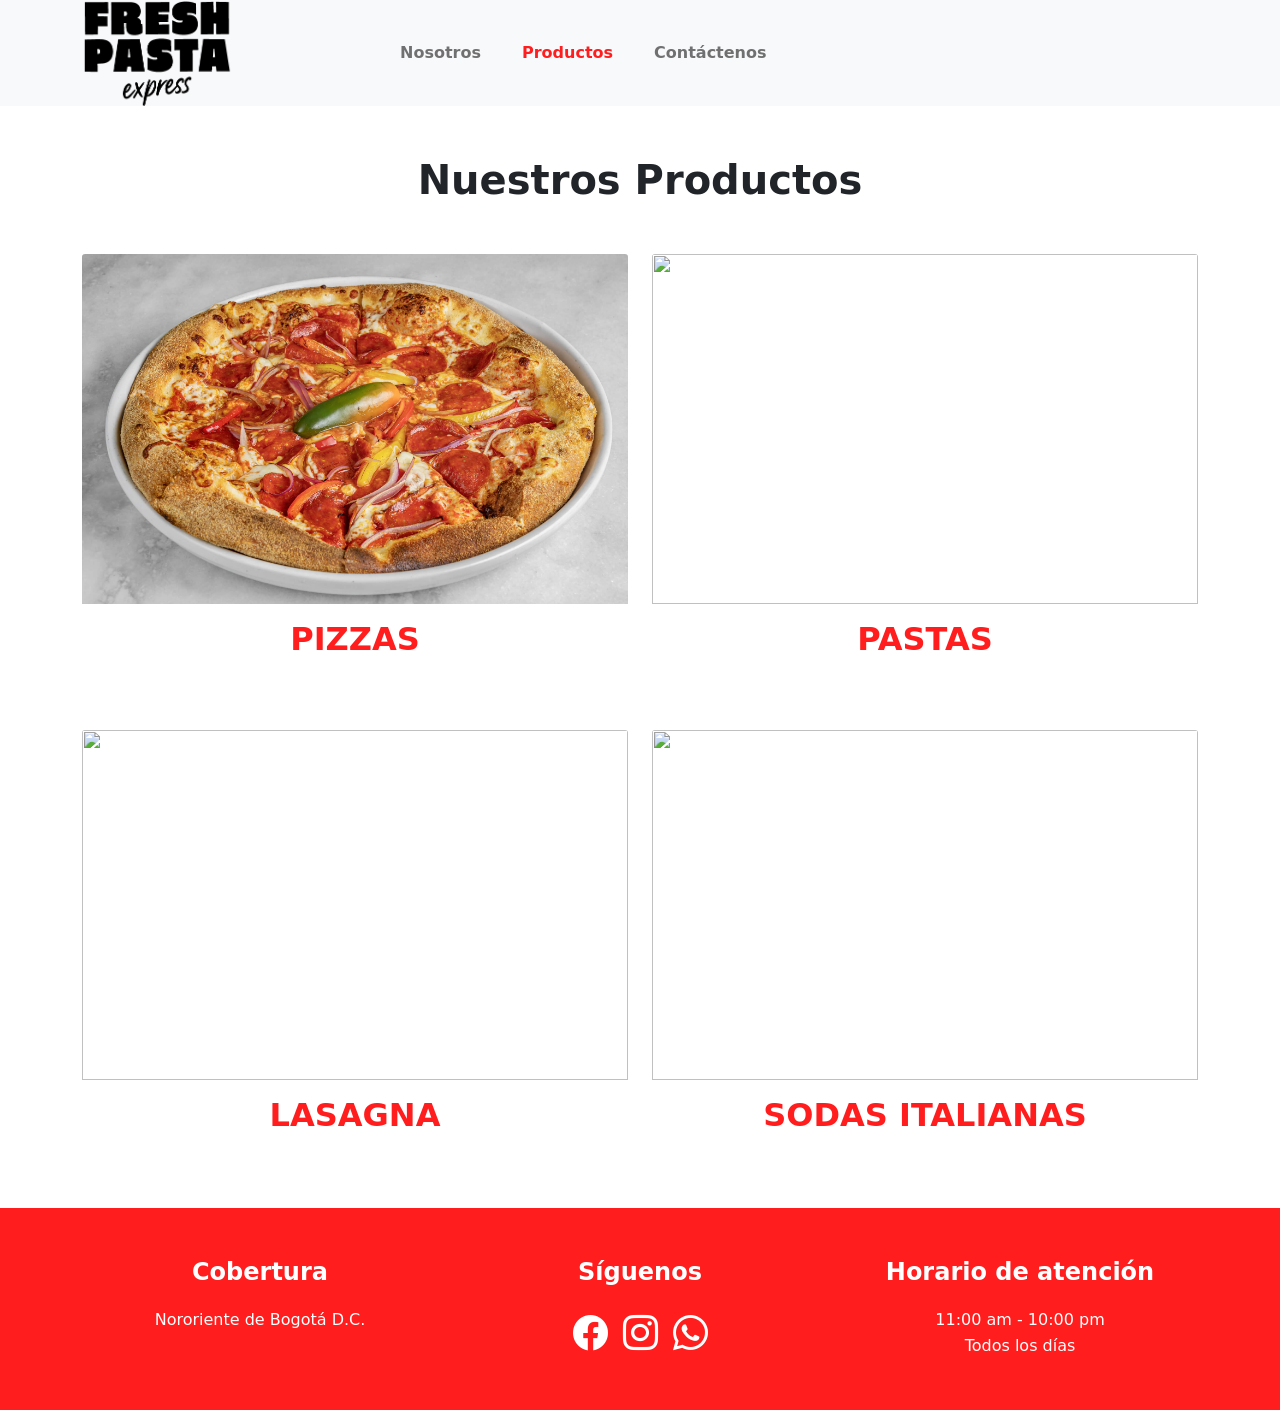
==== productos.html @ e544b65a "Add files via upload" ====
<!DOCTYPE html>
<html>
<head>
	<meta charset="utf-8">
	<meta name="viewport" content="width=device-width, initial-scale=1">
	<link rel="stylesheet" type="text/css" href="css/bootstrap.min.css">
	<link rel="stylesheet" type="text/css" href="css/estilos.css">
	<link rel="stylesheet"href="https://cdn.jsdelivr.net/npm/bootstrap-icons@1.11.3/font/bootstrap-icons.min.css">
	<title>Actividad Contextualización</title>
</head>

<body>

    <!-- Navbar -->
    <header>

    <div class="container">

        <div class="row align-items-center">

            <div class="col-lg-3">

               <img
				src="images/Logo_Fresh.png"
				alt="Fresh Pasta Express"
				class="img-fluid logo">

            </div>

            <div class="col-lg-9">

                <nav class="navbar navbar-expand-lg navbar-light">

                    <button
                    class="navbar-toggler"
                    type="button"
                    data-bs-toggle="collapse"
                    data-bs-target="#navbarNav">

                        <span class="navbar-toggler-icon"></span>

                    </button>

                    <div class="collapse navbar-collapse"
                    id="navbarNav">

                        <ul class="navbar-nav">

                            <li class="nav-item">
                                <a class="nav-link" href="index.html">
                                    Nosotros
                                </a>
                            </li>

                            <li class="nav-item">
                                <a class="nav-link active" href="productos.html">
                                        Productos
                                </a>

                            </li>

                            <li class="nav-item">
                                <a class="nav-link" href="contactenos.html">
                                    Contáctenos
                                </a>
                            </li>

                        </ul>

                    </div>

                </nav>

            </div>

        </div>

    </div>

</header>

   

<section id="productos">

    <div class="container">

        <div class="row">

            <div class="col-12">

                <h1 class="titulo-productos text-center">
                    Nuestros Productos
                </h1>

            </div>

        </div>

        <div class="row">

            <!-- Pizza -->

            <div class="col-md-6">

                <div class="card producto">

                    <img src="images/pizza.jpg"
                    class="card-img-top">

                    <div class="card-body text-center">

                        <h2>PIZZAS</h2>

                    </div>

                </div>

            </div>

            <!-- Pasta -->

            <div class="col-md-6">

                <div class="card producto">

                    <img src="images/Pasta.jpg"
                    class="card-img-top">

                    <div class="card-body text-center">

                        <h2>PASTAS</h2>

                    </div>

                </div>

            </div>

        </div>

        <div class="row mt-5">

            <!-- Lasagna -->

            <div class="col-md-6">

                <div class="card producto">

                    <img src="images/lasagna.jpg"
                    class="card-img-top">

                    <div class="card-body text-center">

                        <h2>LASAGNA</h2>

                    </div>

                </div>

            </div>

            <!-- Bebidas -->

            <div class="col-md-6">

                <div class="card producto">

                    <img src="images/bebidas.jpg"
                    class="card-img-top">

                    <div class="card-body text-center">

                        <h2>SODAS ITALIANAS</h2>

                    </div>

                </div>

            </div>

        </div>

    </div>

</section>

























    <!-- Footer -->
   <footer id="footer">

    <div class="container">

        <div class="row text-center">

            <!-- Cobertura -->

            <div class="col-md-4">

                <h4>Cobertura</h4>

                <p>
                    Nororiente de Bogotá D.C.
                </p>

            </div>

            <!-- Redes -->

            <div class="col-md-4">

                <h4>Síguenos</h4>

                <div class="redes">

    <a href="#">
        <i class="bi bi-facebook"></i>
    </a>

    <a href="#">
        <i class="bi bi-instagram"></i>
    </a>

    <a href="#">
        <i class="bi bi-whatsapp"></i>
    </a>

</div>

            </div>

            <!-- Horarios -->

            <div class="col-md-4">

                <h4>Horario de atención</h4>

                <p>
                    11:00 am - 10:00 pm<br>
                    Todos los días
                </p>

            </div>

        </div>

    </div>

</footer>

<script src="js/bootstrap.min.js"></script>

</body>
</html>
---- css/estilos.css ----
header {
    background-color:#f8f9fa ;

}


.logo{
    max-width: 150px;
}

.nav-link{
    margin-left: 25px;
    font-weight: 600;
}

#hero{
    padding-top: 50px;
    padding-bottom: 30px;
}

#hero h1{
    font-size: 3rem;
    font-weight: 700;
    line-height: 1.2;
}

.btn-danger{
    margin-top: 30px;
    padding: 12px 30px;
    font-weight: 700;
}

.hero-imagen{

    position: relative;

}

.hero-imagen::after{

    content:"";
    position:absolute;
    width:300px;
    height:500px;
    background:#ff1d1d;
    right:-60px;
    top:-40px;
    z-index:1;

}

.hero-imagen img{
    position:relative;
    z-index:2;

}

#nosotros{
    padding-top:30px;
    padding-bottom:80px;
}


.tarjeta-nosotros{
    border:none;
    padding:20px;
    box-shadow:0px 4px 12px rgba(0,0,0,.15);
    min-height:320px;
}


.titulo-rojo{

    color:#ff1d1d;
    font-weight:800;
    margin-bottom:25px;
}


.tarjeta-nosotros p{
    line-height:1.8;
    font-size:1.1rem;

}


.tarjeta-nosotros:hover{
    transform:translateY(-5px);
    transition:.3s;

}



#beneficios{
    padding-top:40px;
    padding-bottom:40px;

}


.beneficio img{
    width:100%;
    height:300px;
    object-fit:cover;

}


.beneficio h2{
    margin-top:20px;
    font-size:2rem;

}





.beneficio{
    transition:0.3s;
}


.beneficio:hover{
    transform:translateY(-10px);

}




#footer{
    background:#ff1d1d;
    color:white;
    padding-top:50px;
    padding-bottom:50px;

}


#footer h4{
    font-weight:700;
    margin-bottom:20px;

}

#footer p{
    margin:0;
    line-height:1.6;

}


.redes{
    display:flex;
    justify-content:center;
    gap:15px;

}

.redes a{
    color:white;
    font-size:35px;
    transition:.3s;

}

.redes a:hover{
    color:#000;
    transform:scale(1.15);

}


#productos{
    padding-top:50px;
    padding-bottom:50px;

}

.titulo-productos{
    margin-bottom:50px;
    font-weight:700;

}


.producto img{
    height:350px;
    object-fit:cover;

}

.producto{
    border:none;
    transition:.3s;

}

.producto:hover{
    transform:translateY(-8px);

}


.producto h2{
    color:#ff1d1d;
    font-weight:800;

}


.active{

    color:#ff1d1d !important;

    font-weight:700;

}



#contacto{

    padding-top:60px;
    padding-bottom:80px;

}

.titulo-contacto{

    color:#ff1d1d;
    font-weight:800;
    margin-bottom:20px;

}

.subtitulo-contacto{

    font-size:1.1rem;
    margin-bottom:40px;

}


.form-control{

    border-radius:8px;

}

.btn-danger{

    padding:12px 25px;

}
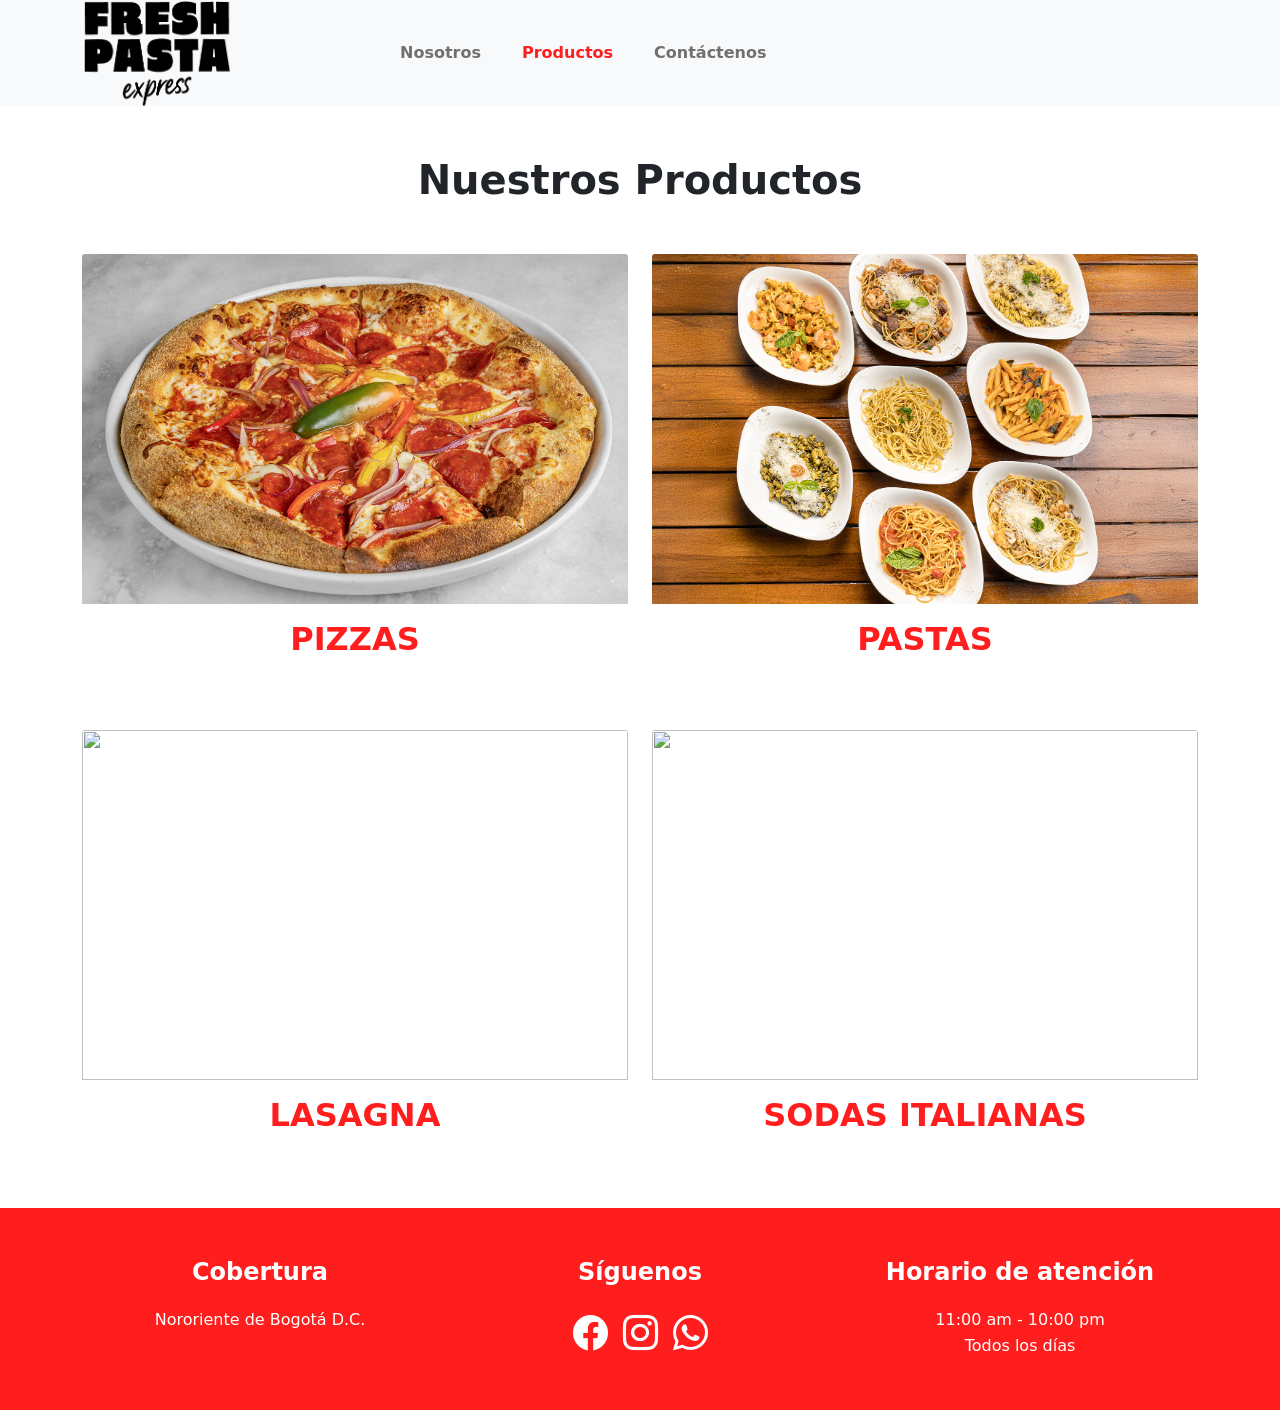
==== commit fc65db80: "productos.html" ====
--- a/productos.html
+++ b/productos.html
@@ -124,7 +124,7 @@
 
                 <div class="card producto">
 
-                    <img src="images/Pasta.jpg"
+                    <img src="images/Pastas.JPG"
                     class="card-img-top">
 
                     <div class="card-body text-center">
@@ -147,7 +147,7 @@
 
                 <div class="card producto">
 
-                    <img src="images/lasagna.jpg"
+                    <img src="images/Lasagna.jpg"
                     class="card-img-top">
 
                     <div class="card-body text-center">
@@ -166,7 +166,7 @@
 
                 <div class="card producto">
 
-                    <img src="images/bebidas.jpg"
+                    <img src="images/Bebidas.jpg"
                     class="card-img-top">
 
                     <div class="card-body text-center">
@@ -274,4 +274,4 @@
 <script src="js/bootstrap.min.js"></script>
 
 </body>
-</html>+</html>
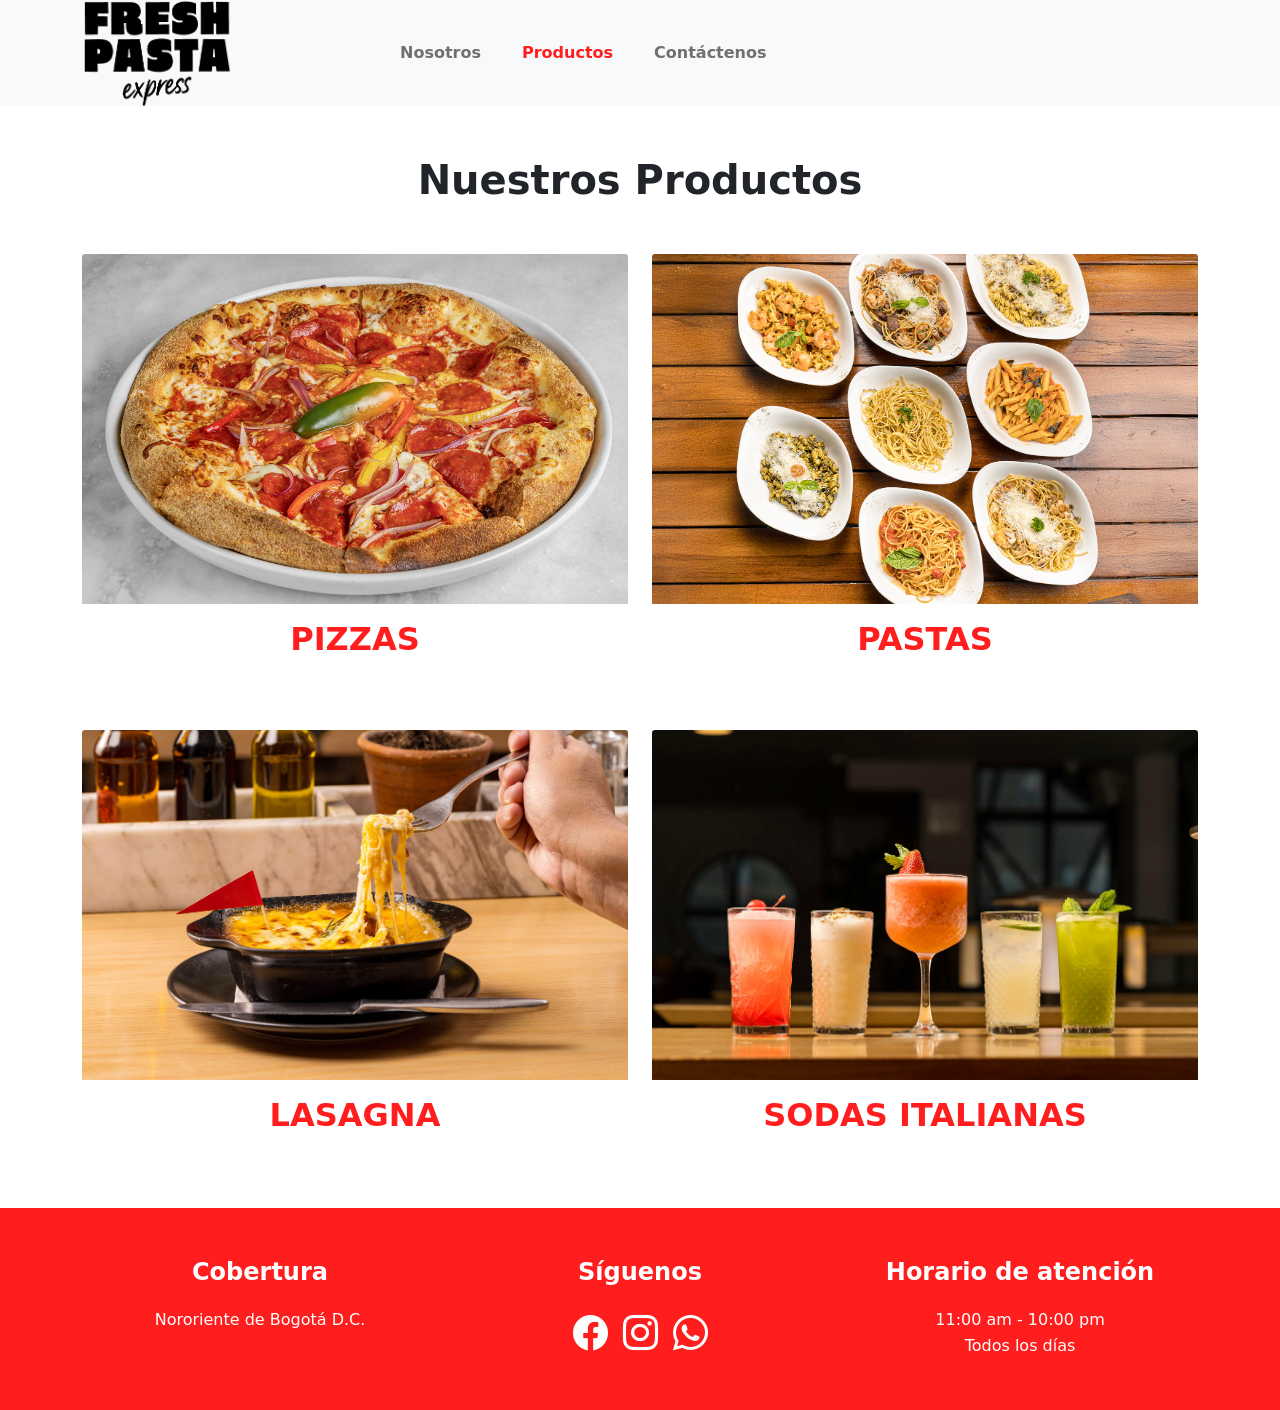
==== commit bbbc07ec: "productos.html" ====
--- a/productos.html
+++ b/productos.html
@@ -147,7 +147,7 @@
 
                 <div class="card producto">
 
-                    <img src="images/Lasagna.jpg"
+                    <img src="images/Lasagna.JPG"
                     class="card-img-top">
 
                     <div class="card-body text-center">
@@ -166,7 +166,7 @@
 
                 <div class="card producto">
 
-                    <img src="images/Bebidas.jpg"
+                    <img src="images/Bebidas.JPG"
                     class="card-img-top">
 
                     <div class="card-body text-center">
